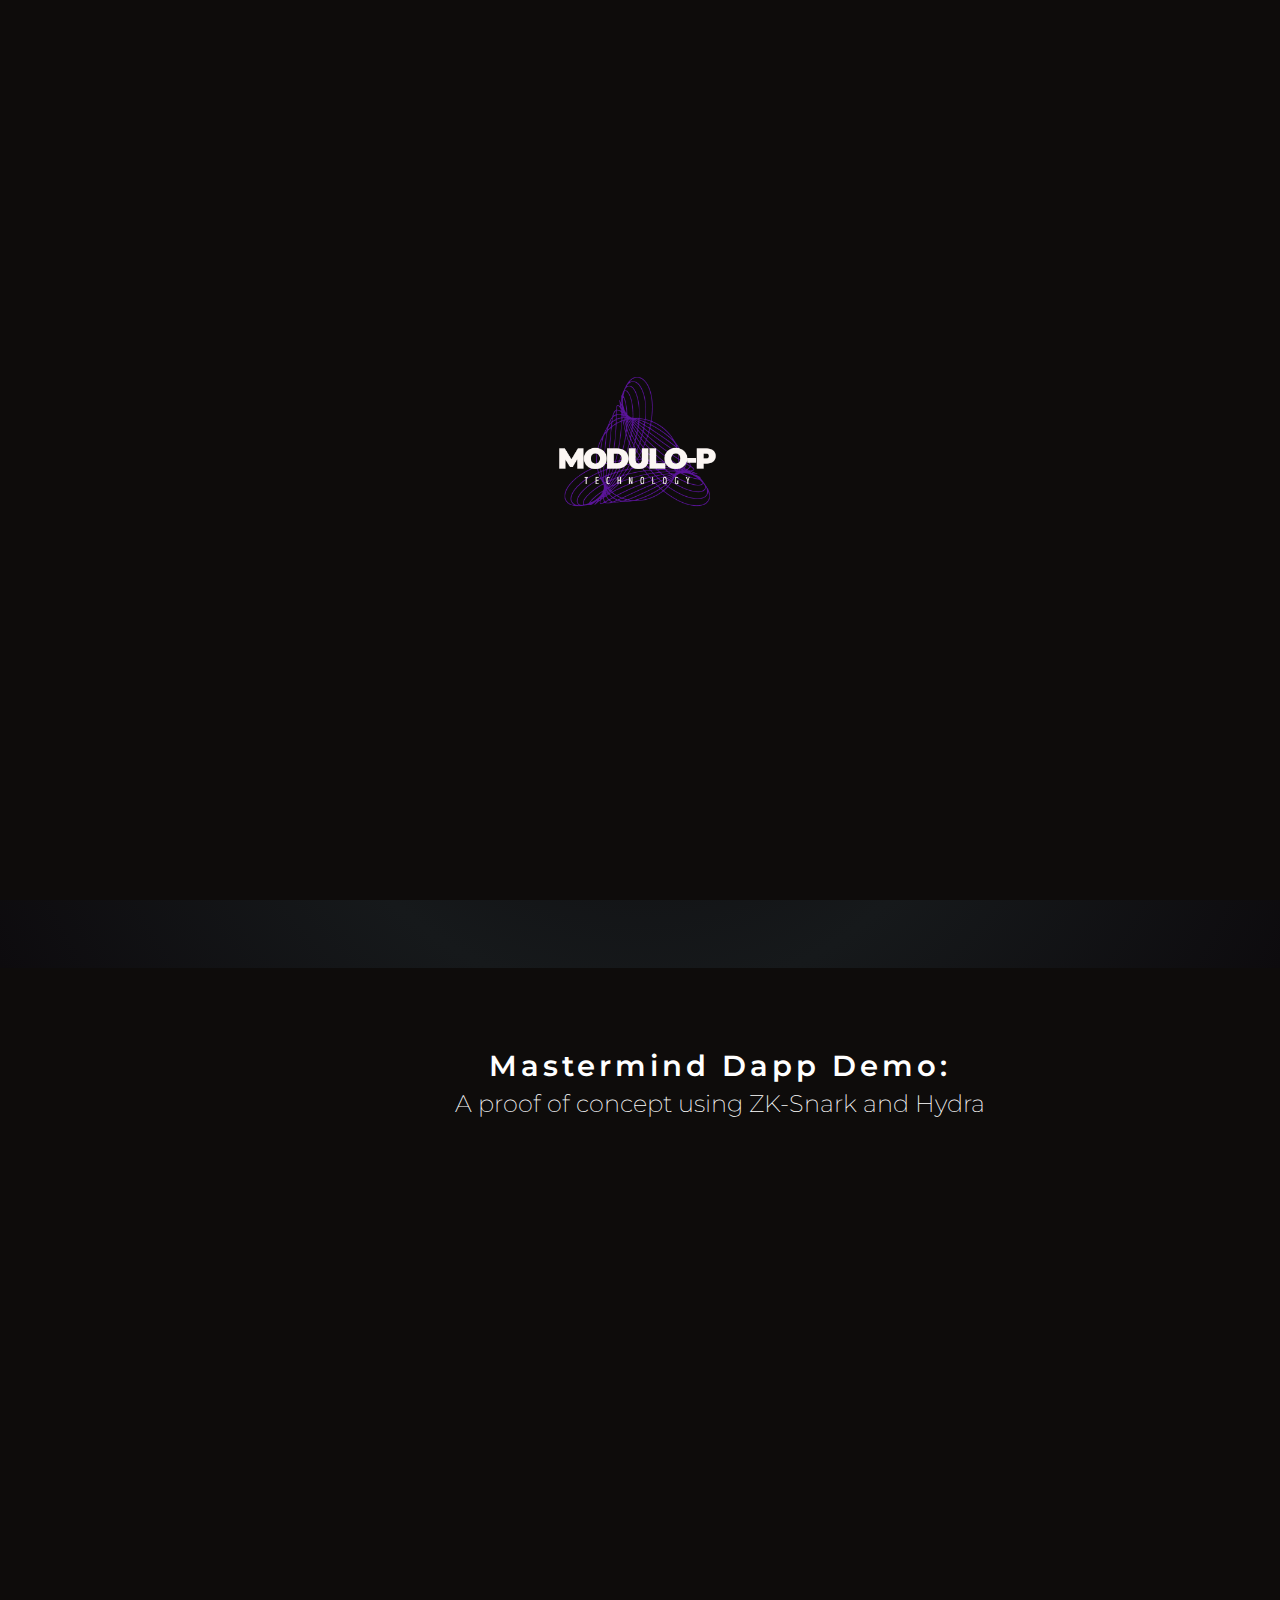
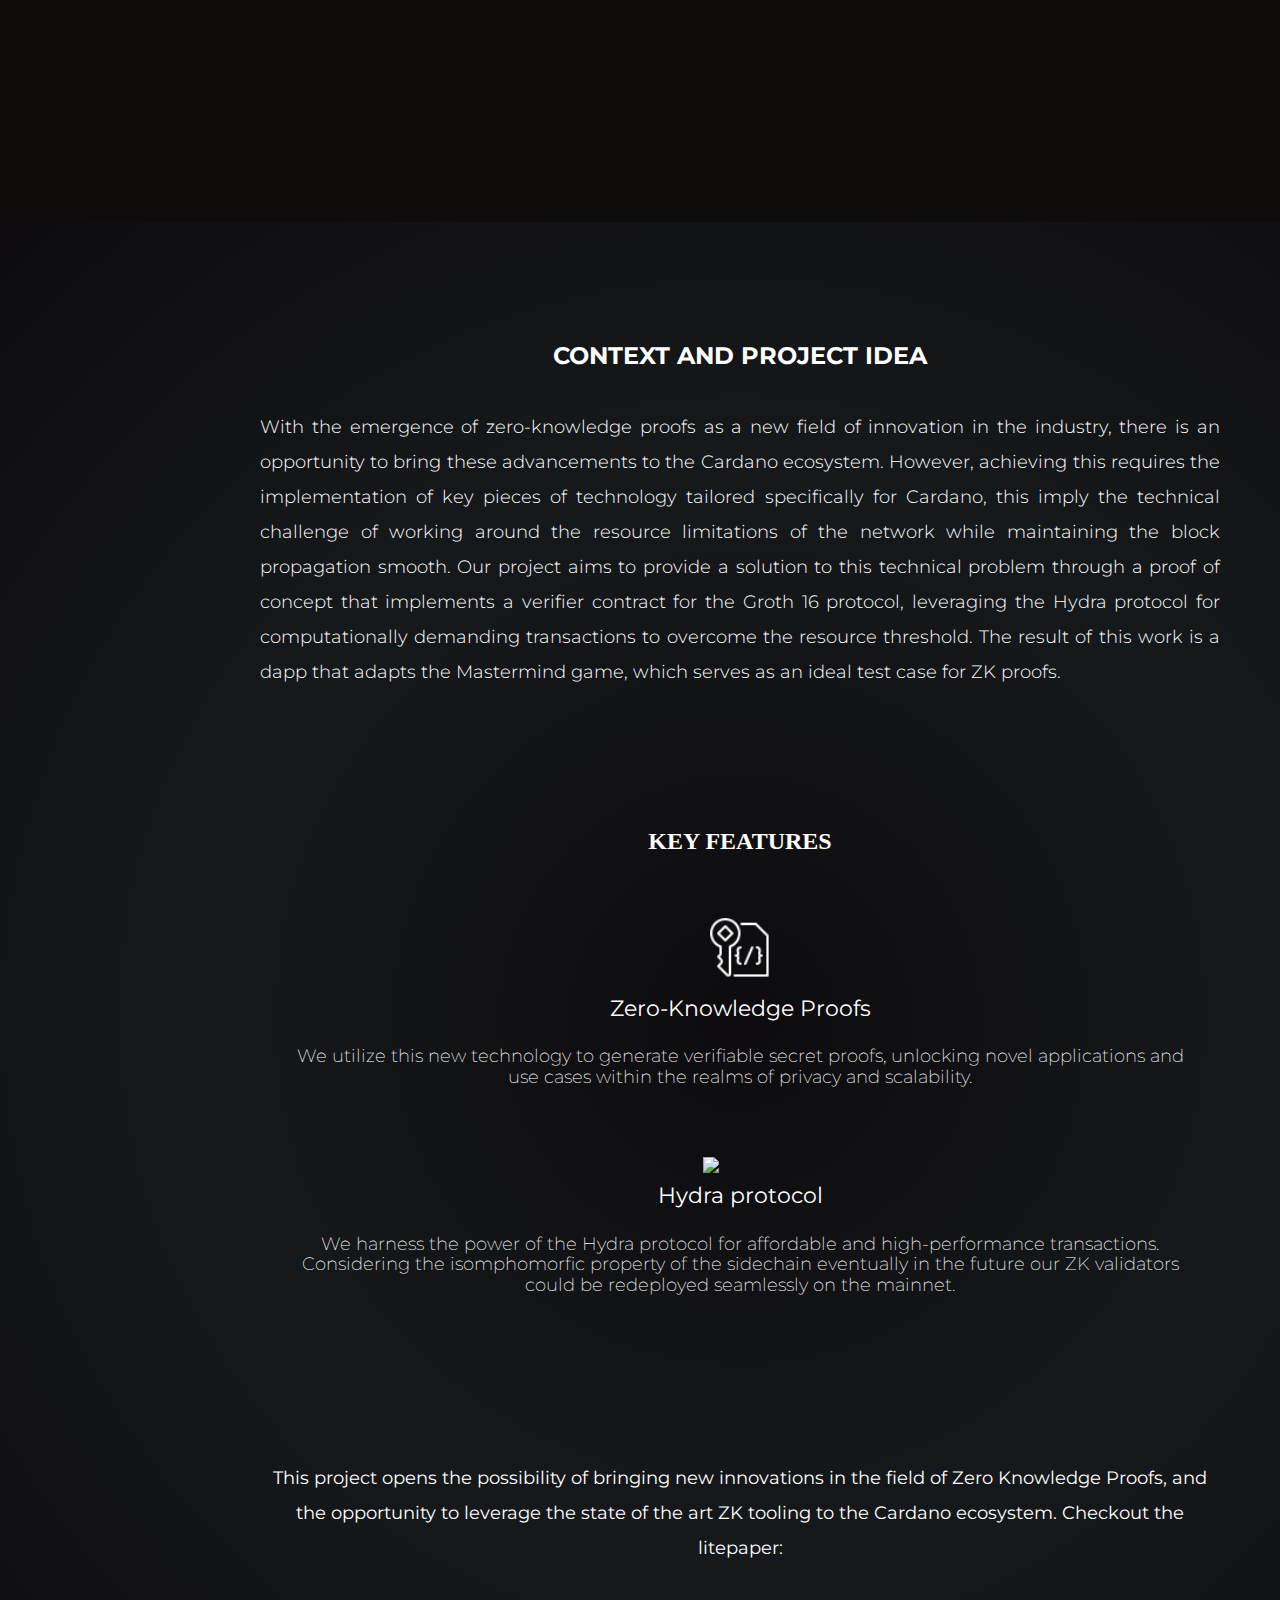
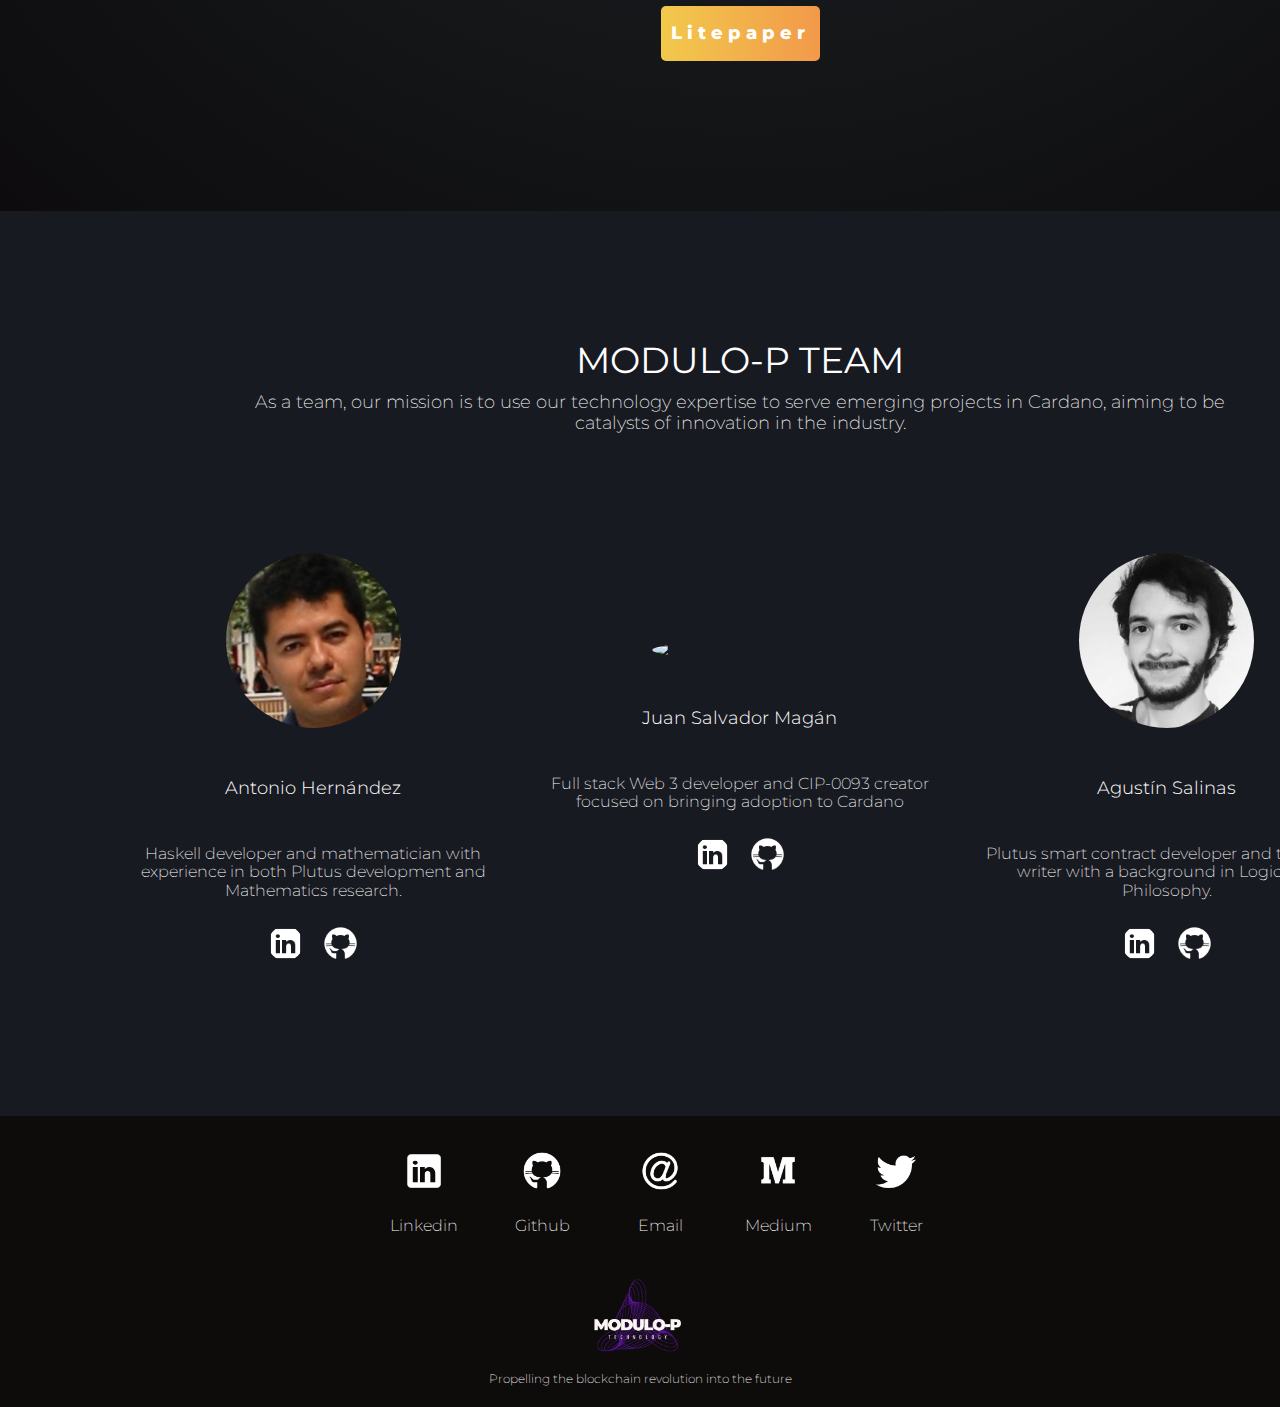
==== index.html @ 04d02759 "First commit" ====
<!DOCTYPE html>
<html>

<head>
	<meta charset="utf-8">
	<meta name="viewport" content="width=device-width, initial-scale=1">
	<title>Modulo-P</title>
	<link rel="icon" href="img/5.png">

	<!-- CSS -->

	<link rel="stylesheet" type="text/css" href="css/main.css">
	<link rel="stylesheet" type="text/css" href="css/normalize.css">
	<link rel="stylesheet" type="text/css" href="css/loader.css">

	<!-- Bootstrap -->

	<!-- Google  Fonts -->

	<link rel="preconnect" href="https://fonts.googleapis.com">
	<link rel="preconnect" href="https://fonts.gstatic.com" crossorigin>
	<link
		href="https://fonts.googleapis.com/css2?family=Montserrat:ital,wght@0,100;0,200;0,300;0,400;0,900;1,100;1,200;1,300;1,400;1,800&display=swap"
		rel="stylesheet">

	<link href="https://cdn.jsdelivr.net/npm/bootstrap@5.2.2/dist/css/bootstrap.min.css" rel="stylesheet"
		integrity="sha384-Zenh87qX5JnK2Jl0vWa8Ck2rdkQ2Bzep5IDxbcnCeuOxjzrPF/et3URy9Bv1WTRi" crossorigin="anonymous">

	<!-- javascript -->


</head>

<body>
	<div class="loader">
		<img src="img/10.png">
	</div>

	<script type="text/javascript" src="js/loader.js"></script>

	<nav class="navbar navbar-expand-lg navbar-dark bg-dark">
		<div class="container-fluid">
			<a class="navbar-brand" href="#"><img id="icono-navegador" src="img/12.png"></a>
			<button class="navbar-toggler" type="button" data-bs-toggle="collapse" data-bs-target="#navbarNav"
				aria-controls="navbarNav" aria-expanded="false" aria-label="Toggle navigation">
				<span class="navbar-toggler-icon"></span>
			</button>
			<div class="collapse navbar-collapse" id="navbarNav">
				<ul class="navbar-nav">
					<li class="nav-item">
						<a class="nav-link active" aria-current="page" href="index.html">Home</a>
					</li>
					<li class="nav-item">
						<a class="nav-link" aria-current="page" href="Litepaper.pdf">Litepaper</a>
					</li>

					<li class="nav-item">
						<a class="nav-link" href="#team">Team</a>
					</li>

					<li class="nav-item">
						<a class="nav-link" href="blog.html">Blog</a>
					</li>
					<li id="demo" class="nav-item">
						<a class="nav-link" href="/">Demo</a>
					</li>
				</ul>
			</div>
			<div class="demo-button-container">
				<div class="dropdown">
					<button class="btn btn-secondary dropdown-toggle" type="button" id="demo-button"
						data-bs-toggle="dropdown" aria-expanded="false">
						Dapp Demo
					</button>
					<ul class="dropdown-menu" aria-labelledby="demo-button">
						<li><a class="dropdown-item" href="#">Comming Soon</a></li>
					</ul>
				</div>
			</div>
		</div>
	</nav>


	<div class="portada">
		<div>
			<img src="img/background-2.png">
		</div>
		<div>
			<h1 id="text">Transforming Ideas into disruptive blockchain solutions</h1>
		</div>
		<div class="portada-baja">
			<a href="#video"><img src="img/flat-arrow.png"></a>
		</div>
	</div>
	<!--
	<div class="portada-baja">
		<a href="#video"><img src="img/flat-arrow.png"></a>
	</div>
	-->




	<div id="video" class="video">
		<h2><span>Mastermind Dapp Demo:</span><br> A proof of concept using ZK-Snark and Hydra</h2>
		<iframe id="miIframe" width="900" height="600"
			src="https://www.youtube.com/embed/O5PcHHtz0qE?si=FX9E0ruoYjTOz0R8" title="YouTube video player"
			frameborder="0"
			allow="accelerometer; autoplay; clipboard-write; encrypted-media; gyroscope; picture-in-picture; web-share"
			allowfullscreen="" style="width: 900px; height: 600px;"></iframe>
	</div>

	<div class="project">
		<div class="idea-general">
			<h2>CONTEXT AND PROJECT IDEA</h2>
			<p>
				With the emergence of zero-knowledge proofs as a new field of innovation in the industry, there is an
				opportunity to bring these advancements to the Cardano ecosystem. However, achieving this requires the
				implementation of key pieces of technology tailored specifically for Cardano, this imply the technical
				challenge of working around the resource limitations of the network while maintaining the block
				propagation smooth. Our project aims to provide a solution to this technical problem through a proof of
				concept that implements a verifier contract for the Groth 16 protocol, leveraging the Hydra protocol for
				computationally demanding transactions to overcome the resource threshold. The result of this work is a
				dapp that adapts the Mastermind game, which serves as an ideal test case for ZK proofs.
			</p>
		</div>
		<h2 id="key-features">KEY FEATURES</h2>
		<div class="idea-particular">
			<div class="features">
				<img src="img/icons8-smart-contract-64.png">
				<h5>Zero-Knowledge Proofs</h5>
				<p>We utilize this new technology to generate verifiable secret proofs, unlocking novel applications and
					use cases within the realms of privacy and scalability.</p>
			</div>
			<div class="features">
				<img src="https://hydra.family/head-protocol/img/hydra-white.png">
				<h5>Hydra protocol</h5>
				<p>We harness the power of the Hydra protocol for affordable and high-performance transactions.
					Considering the isomphomorfic property of the sidechain eventually in the future our ZK validators
					could be redeployed seamlessly on the mainnet.</p>
			</div>
		</div>

		<div class="idea-final">
			<p>This project opens the possibility of bringing new innovations in the field of Zero Knowledge Proofs, and
				the opportunity to leverage the state of the art ZK tooling to the Cardano ecosystem. Checkout the
				litepaper:</p>
			<a id="litepaper-button" href="">Litepaper</a>
		</div>

	</div>

	<div id="team" class="team">
		<h2>MODULO-P TEAM</h2>
		<p class="team-description">As a team, our mission is to use our technology expertise to serve emerging projects
			in Cardano, aiming to be catalysts of innovation in the industry.</p>
		<div class="team-container">
			<div class="team-element">
				<img src="img/antonio.jpeg">
				<h5>Antonio Hernández</h5>
				<p>Haskell developer and mathematician with experience in both Plutus development and Mathematics
					research.</p>
				<div class="team-rss">
					<a href="https://www.linkedin.com/in/antoniohg/"><img src="img/linked-in-50.png"></a>
					<a href="https://github.com/ajuggler"><img src="img/github-50.png"></a>
				</div>
			</div>
			<div class="team-element">
				<img src="https://avatars.githubusercontent.com/u/24716625?v=4">
				<h5>Juan Salvador Magán</h5>
				<p>Full stack Web 3 developer and CIP-0093 creator focused on bringing adoption to Cardano</p>
				<div class="team-rss">
					<a href="https://www.linkedin.com/in/juan-salvador-mag%C3%A1n-valero-9a071442/"><img
							src="img/linked-in-50.png"></a>
					<a href="https://github.com/jmagan"><img src="img/github-50.png"></a>
				</div>
			</div>
			<div class="team-element">
				<img src="img/ash.jpeg">
				<h5>Agustín Salinas</h5>
				<p>Plutus smart contract developer and technical writer with a background in Logic and Philosophy.</p>
				<div class="team-rss">
					<a href="https://www.linkedin.com/in/agust%C3%ADn-bad%C3%AD-salinas-h-a41a2b227/"><img
							src="img/linked-in-50.png"></a>
					<a href="https://github.com/AgustinBadi"><img src="img/github-50.png"></a>
				</div>
			</div>
		</div>
	</div>


	<footer>
		<div class="bajada">
			<div id="f-1" class="f-elem">
				<a href="https://www.linkedin.com/company/modulo-p/">
					<img class="f-1-img" src="img/linkedin-70.png">
					<p class='f-1-p'>Linkedin</p>
				</a>
				<a href="https://github.com/modulo-p">
					<img class="f-1-img" src="img/github-70.png">
					<p class='f-1-p'>Github</p>
				</a>
				<a href="mailto:info@modulo-p.io">
					<img class="f-1-img" src="img/email-70.png">
					<p class='f-1-p'>Email</p>
				</a>
				<a href="https://medium.com/@modp_">
					<img class="f-1-img" src="img/medium-70.png">
					<p class='f-1-p'>Medium</p>
				</a>
				<a href="https://twitter.com/modulop_">
					<img class="f-1-img" src="img/twitter-70.png">
					<p class='f-1-p'>Twitter</p>
				</a>
			</div>
			<div id="f-2" class="f-elem">
				<img src="img/4.png">
				<p>Propelling the blockchain revolution into the future</p>
			</div>
		</div>
	</footer>

	<script>

		// Función para ajustar el tamaño del iframe
		function ajustarIframe() {
			const iframe = document.getElementById('miIframe');
			const windowWidth = window.innerWidth;

			// Verifica si el ancho de la ventana es menor a 750px
			if (windowWidth < 750) {
				// Ajusta el ancho y alto del iframe a 500
				iframe.style.width = '300px';
				iframe.style.height = '300px';
			} else {
				iframe.style.width = '900px';
				iframe.style.height = '600px';
			}

		}

		// Agregar un evento que se active cuando cambie el tamaño de la ventana
		window.addEventListener('resize', ajustarIframe);

		// Llama a la función una vez al cargar la página para ajustar el iframe según el ancho inicial de la ventana
		ajustarIframe();

	</script>

	<!-- js-bootstrap -->
	<script src="https://cdn.jsdelivr.net/npm/bootstrap@5.2.2/dist/js/bootstrap.bundle.min.js"
		integrity="sha384-OERcA2EqjJCMA+/3y+gxIOqMEjwtxJY7qPCqsdltbNJuaOe923+mo//f6V8Qbsw3"
		crossorigin="anonymous"></script>
</body>

</html>
---- css/main.css ----
/*

font-family: 'Montserrat', sans-serif;

colores

negro claro: #212529
negro oscuro: #181a21
negro mas oscuro: #0e0c0b;
*/

html {
	background: #181a21;
	
}

body {
	background: #0e0c0b;
	background: rgb(13,11,14);
	background: radial-gradient(circle, rgba(13,11,14,1) 0%, rgba(22,25,27,1) 50%, rgba(13,11,14,1) 100%);
	
}


.navbar {
	padding: 0px;
}

.navbar div{
	padding: 0px;
	padding-left: 50px;
	padding-right: 20px;
}

#icono-navegador {
	width: 150px;
}

.nav-item {
	padding: 10px;
	font-family: 'Montserrat', sans-serif;
	font-weight: 400;
}

#demo-button {
	background: radial-gradient(circle at 10% 20%, rgb(254, 255, 165) 0%, rgb(255, 232, 182) 90%);
	background: radial-gradient(929px at 0.6% 1.3%, rgb(248, 251, 10) 0%, rgb(248, 47, 47) 82.6%);
	background: linear-gradient(96.2deg, rgb(255, 230, 112) 10.4%, rgb(255, 100, 100) 43.8%, rgb(0, 93, 219) 105.8%);
	background: linear-gradient(rgb(254, 102, 125), rgb(255, 163, 117));
	font-family: 'Montserrat', sans-serif;
	font-weight: 400;
	font-size: 16px;
	background: #F7971E;  /* fallback for old browsers */
	background: -webkit-linear-gradient(to right, #FFD200, #F7971E);  /* Chrome 10-25, Safari 5.1-6 */
	background: linear-gradient(to right, #FFD200, #F7971E); /* W3C, IE 10+/ Edge, Firefox 16+, Chrome 26+, Opera 12+, Safari 7+ */
	background: #F2994A;  /* fallback for old browsers */
	background: -webkit-linear-gradient(to right, #F2C94C, #F2994A);  /* Chrome 10-25, Safari 5.1-6 */
	background: linear-gradient(to right, #F2C94C, #F2994A); /* W3C, IE 10+/ Edge, Firefox 16+, Chrome 26+, Opera 12+, Safari 7+ */
}

.dropdown-menu {
	background: #181a21 !important;
	color: white;
}

.dropdown-item {
	color: white !important;
}

.dropdown-item:hover {
	color: black;
}

.blog-body-elem-autor a:hover{
	color: whitesmoke;
}

#demo {
	display: none;
}


@media (max-width:750px) {
	.navbar {
		padding: 0px;
		position: sticky;
	}

	.container-fluid {
		padding: 10px !important;
		margin: auto;
	}

	.collapse  {
		margin: auto !important;
	}

	.nav-item {
		margin: auto;
		padding: 0px;
	}

	#demo {
		display: inherit;
	}

	#demo-button {
		display: none;
	}
}


/* Portada */

.portada {
	background: #0e0c0b;
	background: rgb(13,11,14);
	background: radial-gradient(circle, rgba(13,11,14,1) 0%, rgba(22,25,27,1) 50%, rgba(13,11,14,1) 100%);
	display: grid;
	grid-template-columns: 550px 1fr;
	padding: 50px;
	padding-bottom: 50px;
}


.portada img {
	padding-left: 50px;
	width: 500px;
}

.portada div {
	width: 100%;
	display: flex;
  	height: 100%;
	padding: 0px !important;
}

.portada div h1 {
	margin: auto;
	text-align: left;
	padding: 30px;
	font-family: 'Montserrat', sans-serif;
	font-weight: 200;
	font-size: 64px;
	color: white;
	bottom: 20px;
}

.portada-baja {
	grid-column: 1 / span 2;
	padding: 20px;
	margin: auto;
	display: flex;
	flex-direction: row;
	justify-content: center;
	background: transparent;
	width: 100%;
	padding-bottom: 20px;
}

.portada-baja a {
	margin: auto;
}


.portada-baja img {
	margin: auto;
	width: 100px;
	transition: background 1s;
	padding: 10px;
}

.portada-baja img:hover {
	cursor: pointer;
	background: #181a21;
}


@keyframes cursor-blink {
    0% {
        opacity: 1;
    }
    50% {
        opacity: 0;
    }
    100% {
        opacity: 1;
    }
}

.cursor {
    animation: cursor-blink 1s infinite;

}

@media (max-width:750px) {
	.portada {
		height: 90vh;
		padding: 0px;
		display: grid;
		display: flex;
		flex-direction: column;
		grid-template-columns: 1fr;
		align-items: center;
		justify-content: center;
	}

	.portada div {
		max-width: 95vw;
		margin: auto;
	}

	.portada div img {
		padding-top: 50px;
		margin: auto;
		width: 75%;
		padding-left: 0px;
	}

	.portada div h1 {
		width: 100%;
		padding-left: 30px;
		padding-right: 30px;
		padding-top: 40px;
		padding-bottom: 0px;
		font-family: 'Montserrat', sans-serif;
		font-weight: 400;
		font-size: 30px;
		text-align: center;
	}

	.portada-baja {
		padding: 20px;
	}

	.portada-baja img{
		padding-top: 0px !important;
		padding: 0px;
		width: 50px !important;
	}
}


.video {
	padding: 80px;
	display: flex;
	flex-direction: column;
	background: #0e0c0b;
	width: 100%;
}

.video h2 {
	margin: auto;
	width: 75%;
	color: white;
	text-align: center;
	font-family: 'Montserrat', sans-serif;
	margin-bottom: 20px;
	font-weight: 200;
	line-height: 1.5em;
}

.video h2 span {
	font-weight: 600;
	font-size: 1.2em;
	letter-spacing: 4px;
}


.video iframe {
	margin: auto;
}

@media (max-width:750px) {
	.video {
		padding: 0px;
		margin: auto;
	}

	.video h2 {
		padding-top: 50px;
		font-size: 1em;
		line-height: 2em;
	}
}

/* Project */

.project {
	padding: 100px;
	background: #0e0c0b;
	background: rgb(13,11,14);
	background: radial-gradient(circle, rgba(13,11,14,1) 0%, rgba(22,25,27,1) 50%, rgba(13,11,14,1) 100%);
	width: 100%;
}

.idea-general {
	margin: auto;
	width: 75%;
	padding-bottom: 20px;
}

.idea-general h2 {
	font-family: 'Montserrat', sans-serif;
	text-align: center;
	color: white;
	margin-bottom: 40px;
}

.idea-general p {
	text-align: justify;
	color: white;
	font-family: 'Montserrat', sans-serif;
	font-weight: 300;
	line-height: 35px;
	font-size: 18px;
}

.idea-particular {
	margin: auto;
	width: 75%;
	display: grid;
	grid-template-columns: 1fr;
	padding-bottom: 100px;
}

#key-features {
	padding-top: 100px;
	margin: auto;
	text-align: center;
	color: white;
	padding-bottom: 30px;
}

.features {
	display: grid;
	color: white;
	margin: auto;
	padding: 25px;
}

.features img {
	width: 75px;
	margin: auto;
	padding-bottom: 10px;
}

.features h5 {
	margin: auto;
	font-family: 'Montserrat', sans-serif;
	font-weight: 400;
	font-size: 22px;
	text-align: justify;
	padding-bottom: 25px;
}

.features p {
	margin: auto;
	font-family: 'Montserrat', sans-serif;
	font-weight: 200;
	font-size: 18px;
	text-align: center;
	padding-bottom: 20px;
}

.idea-final {
	margin: auto;
	width: 75%;
	padding-bottom: 50px;
	display: flex;
	align-items: center;
	flex-direction: column;
}

.idea-final p {
	padding-top: 20px;
	padding-bottom: 40px;
	margin: auto;
	text-align: center;
	color: white;
	font-family: 'Montserrat', sans-serif;
	font-weight: 400;
	line-height: 35px;
	font-size: 18px;
	line-height: 35px;
}

#litepaper-button {
	padding: 10px;
	font-family: 'Montserrat', sans-serif;
	font-weight: 800;
	line-height: 35px;
	font-size: 18px;
	border-radius: 5px;
	text-decoration: none;
	color: white;
	background: #F2994A;  /* fallback for old browsers */
	background: -webkit-linear-gradient(to right, #F2C94C, #F2994A);  /* Chrome 10-25, Safari 5.1-6 */
	background: linear-gradient(to right, #F2C94C, #F2994A); /* W3C, IE 10+/ Edge, Firefox 16+, Chrome 26+, Opera 12+, Safari 7+ */
	margin: auto;
	letter-spacing: 5px;
}

@media (max-width: 750px) {

	.project {
		padding: 30px;
		padding-top: 30px;
		padding-bottom: 30px;
	}

	.idea-general {
		width: 95%;
		padding-top: 30px;
	}

	.idea-general h2 {
		font-size: 18px;
	}

	.idea-general p {
		font-size: 14px;
		line-height: 22px;
	}

	.idea-particular {
		width: 95%;
	}

	.features {
		padding: 0px;
	}

	.features h5 {
		text-align: center;
		
	}

	.features p {
		font-size: 14px;
	}

	.idea-particular {
		padding-bottom: 50px;
	}

	.idea-final {
		width: 100%;
	}

	.idea-final p {
		font-size: 14px;
	}

}

/* Team */

.team {
	margin: auto;
	background: #181a21;
	width: 100%;
	padding: 100px;

}

.team h2 {
	font-family: 'Montserrat', sans-serif;
	font-weight: 400;
	font-size: 36px;
	text-align: center;
	color: white;
	margin-bottom: 10px;
}

.team-description {
	margin: auto;
	width: 80%;
	font-family: 'Montserrat', sans-serif;
	font-weight: 200;
	font-size: 18px;
	text-align: center;
	color: white;
	margin-bottom: 100px;
}

.team-container {
	margin: auto;
	display: flex;
	display: grid;
	grid-template-columns: 1fr 1fr 1fr;
	justify-content: center;
	align-items: center;
}

.team-element {
	margin: auto;
	display: flex;
	display: grid;
	flex-direction: column;
	align-items: center;
	padding: 20px;
}

.team-element img {
	margin: auto;
	width: 175px;
	border-radius: 50%;
	margin-bottom: 20px;
}

.team-element h5 {
	font-family: 'Montserrat', sans-serif;
	font-weight: 300;
	font-size: 18px;
	text-align: center;
	color: white;
}

.team-element p {
	font-family: 'Montserrat', sans-serif;
	font-weight: 200;
	font-size: 16px;
	text-align: center;	
	color: white;
}

.team-rss {
	display: flex;
	margin: auto;
	justify-content: space-around;
}

.team-rss a{
	margin: auto;
	padding: 10px;
}

.team-rss a img {
	width: 35px;
}

@media (max-width: 750px) {
	.team {
		padding: 20px;
		padding-top: 50px;
		padding-bottom: 50px;
	}

	.team h2 {
		font-size: 24px;
	}

	.team-description {
		font-size: 16px;
		padding-top: 20px;
		margin-bottom: 30px;
	}

	.team-container {
		grid-template-columns: 1fr;
	}
}


/* Bajada */

footer {
	margin: auto;
	padding-top: 10px;
	padding-bottom: 10px;
	background: #0e0c0b;
	width: 100%;
}

.bajada {
	display: flex;
	flex-direction: column;
	align-items: center;
}

.f-elem {
	margin: auto;
	color: white;
	font-family: 'Montserrat', sans-serif;
	font-weight: 200;
}

#f-1 {
	display: grid;
	grid-template-columns: 1fr 1fr 1fr 1fr 1fr;
	grid-gap: 10px;
}

#f-1 a {
	display: flex;
	flex-direction: column;
	justify-content: center;
	align-items: center;
	width: 100%;
	margin: auto;
	color: white;
	text-decoration: none;
	padding: 20px;
}

#f-1 img{
	width: 40px;
	margin: auto;
	padding: 5px;
	margin-bottom: 5px;
}



#f-1 a:hover {
	color: #5a1499;
}

#f-2 {
	display: flex;
	flex-direction: column;
	align-items: center;
}

#f-2 img {
	width: 150px;
}

#f-2 p {
	text-align: center;
	font-size: 12px;
}

@media (max-width: 750px) {
	#f-1 {
		padding-top: 10px;
		grid-gap: 10px
	}

	#f-1 a {
		padding: 0px !important;
	}

	.f-1-img {
		width: 35px !important;
	}

	.f-1-p {
		font-size: 13px;
	}


}
---- css/loader.css ----
/* Loader */

.loader {
	background: #0e0c0b;
	position: fixed;
	top: 0;
	left: 0;
	height: 100%;
	width: 100%;
    display: flex;
    flex-direction: column;
	justify-content: center;
	align-items: center;
	z-index: 99;
}

.loader img{
	width: 300px;
	padding: 5px 0px;
}


.fadeout{
  animation: vanish 1s forwards;
}

@keyframes vanish {
	from {
			
  	}

	to {
		visibility:hidden;
		display:none !important;	
    }
}
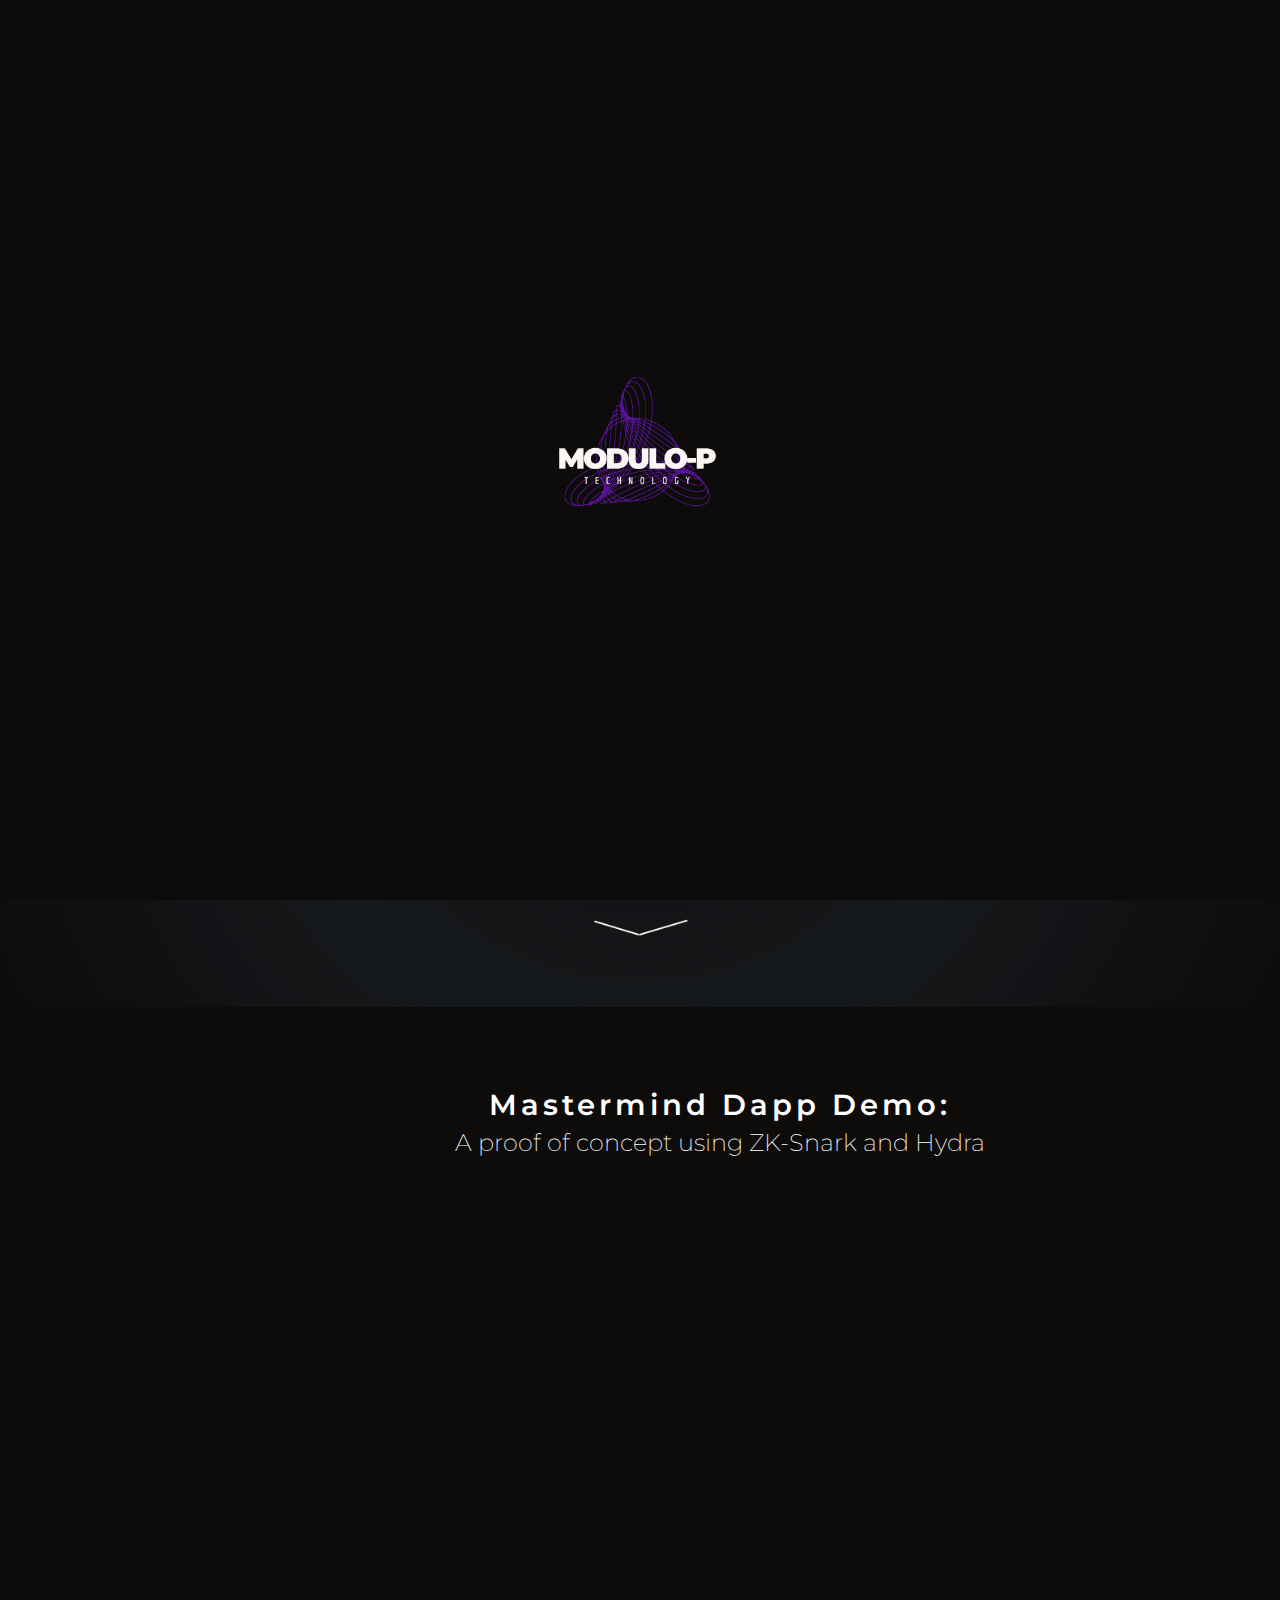
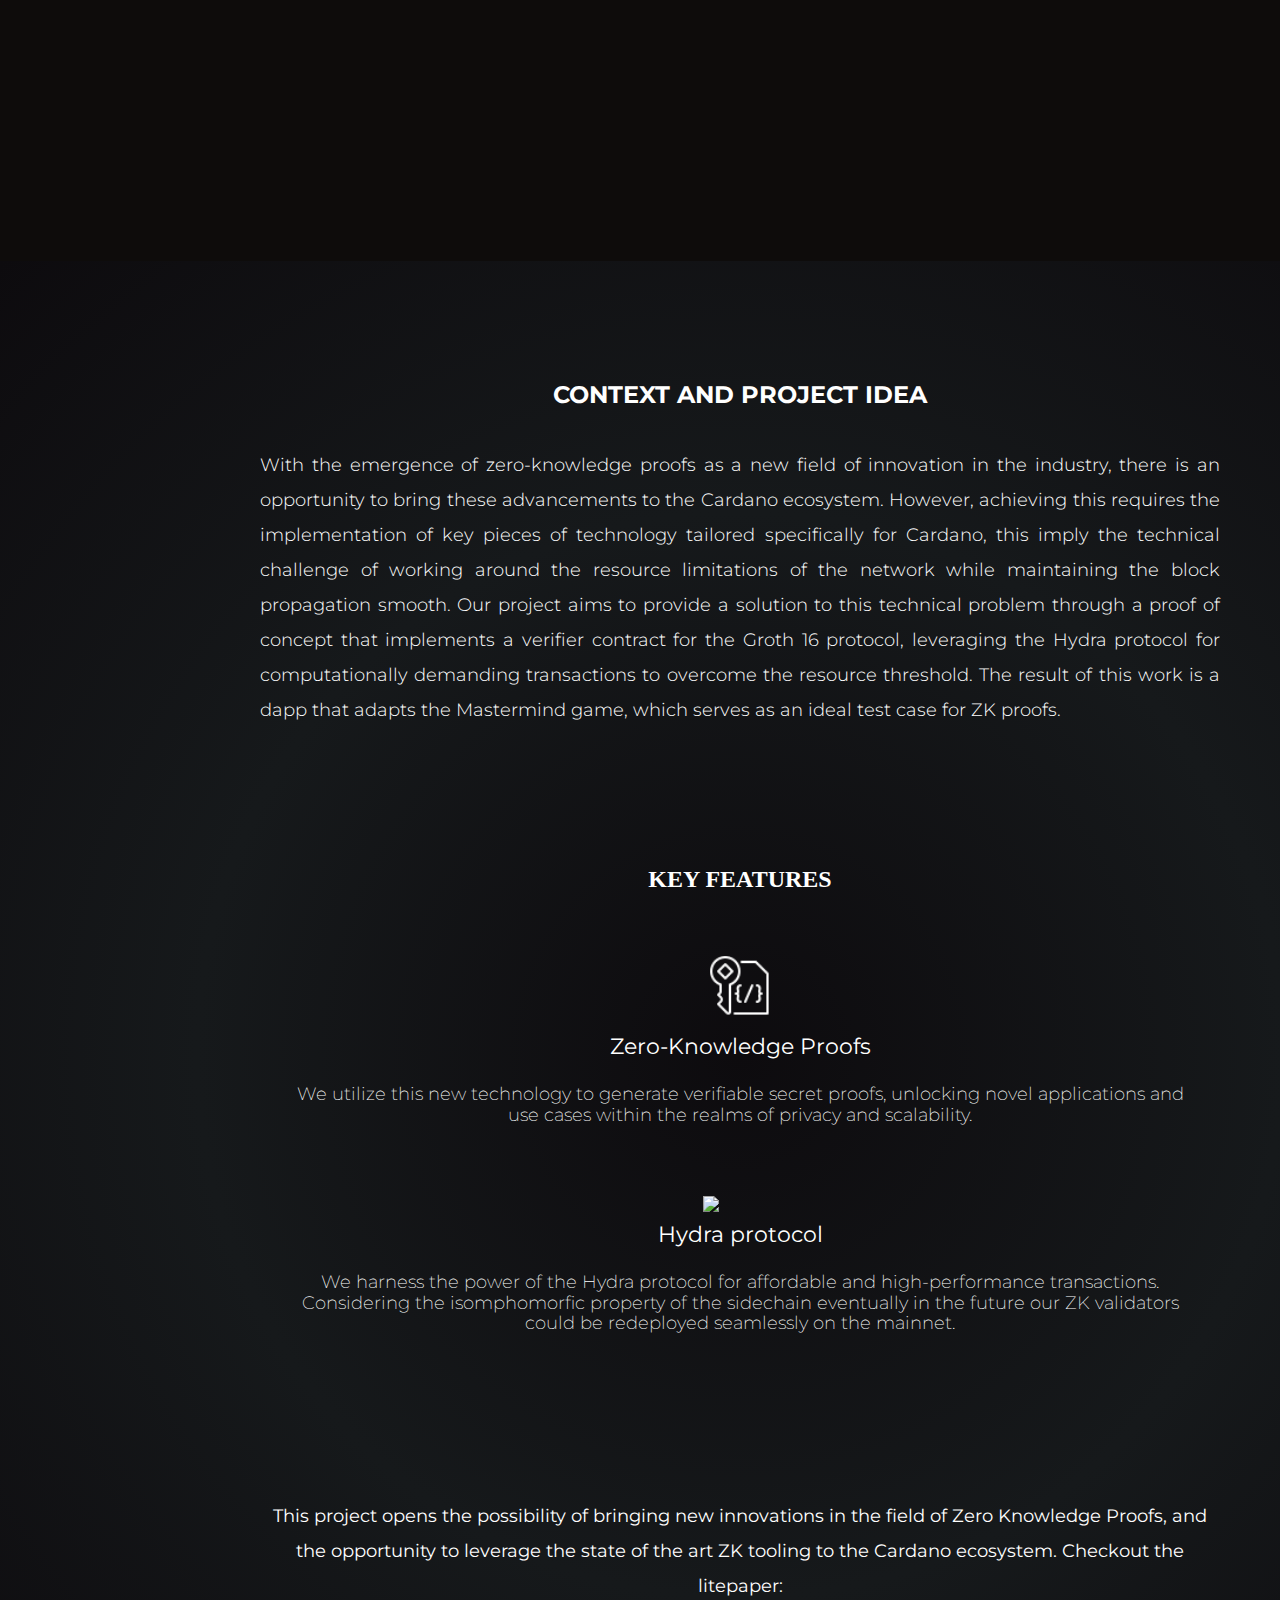
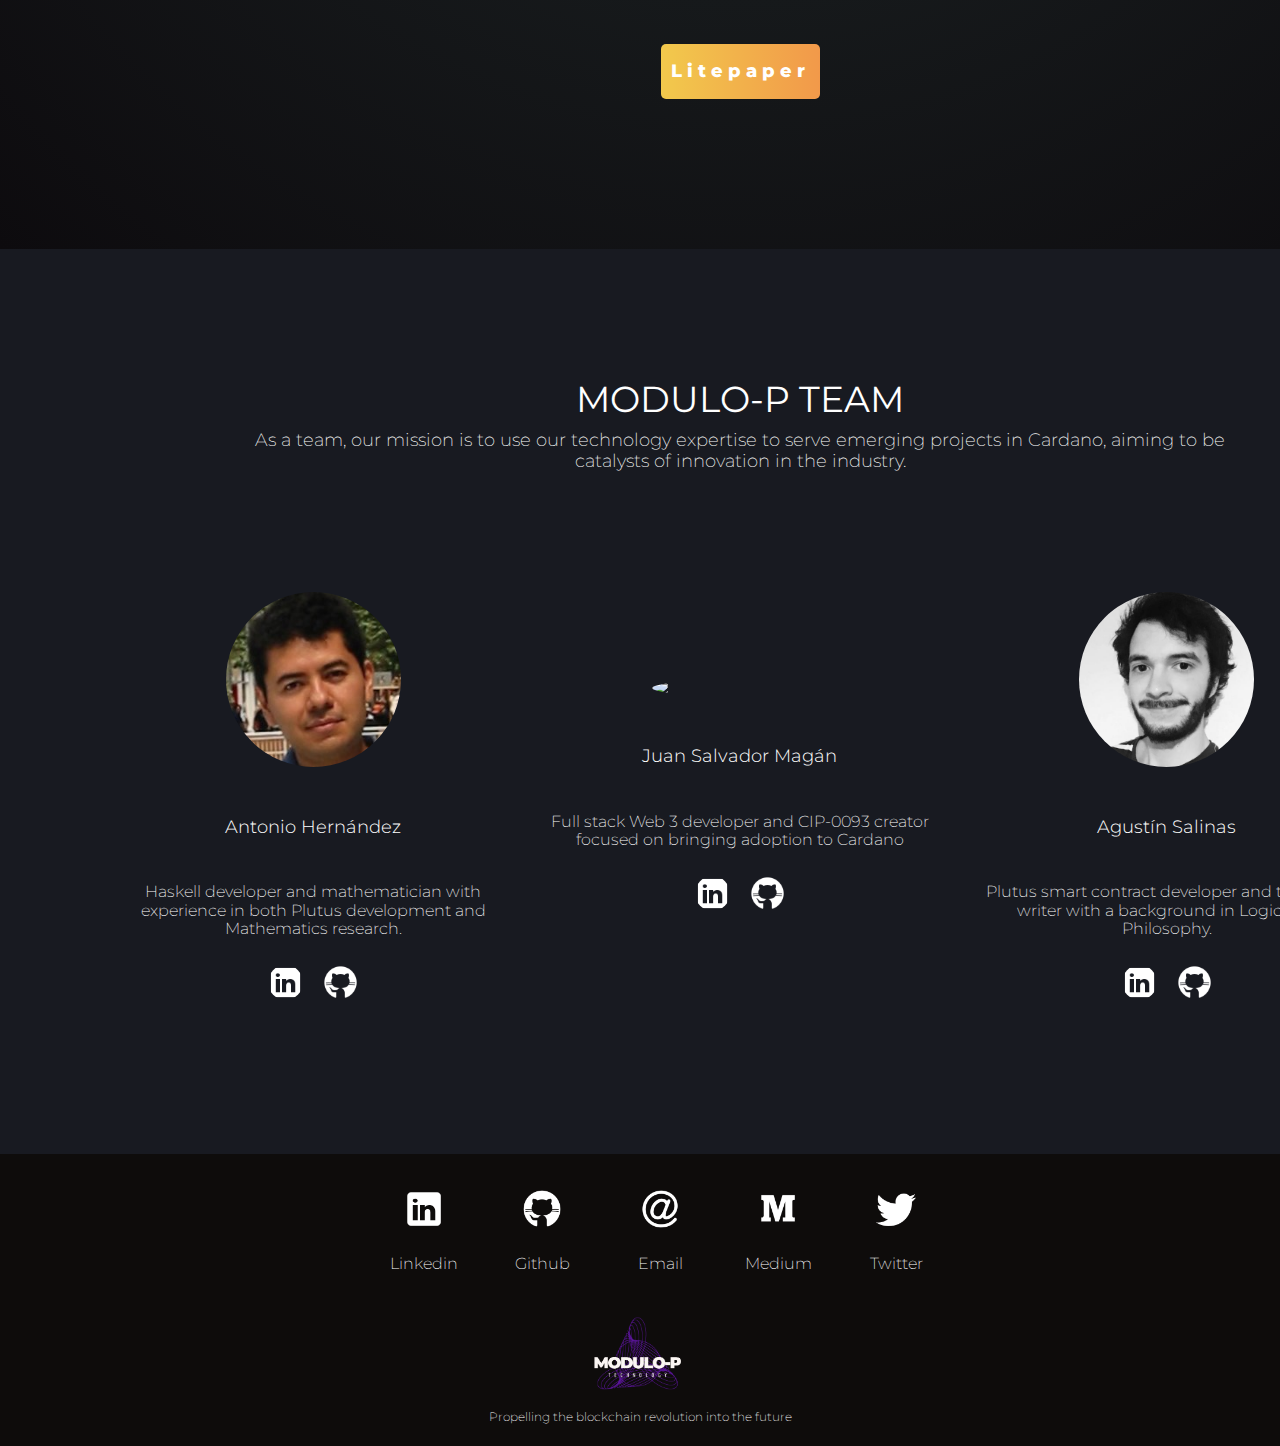
==== commit 0cf269f5: "Create transaparency page && Fix navbar ✨" ====
--- a/index.html
+++ b/index.html
@@ -60,6 +60,9 @@
 
 					<li class="nav-item">
 						<a class="nav-link" href="blog.html">Blog</a>
+					</li>
+					<li class="nav-item">
+						<a class="nav-link" href="transparency.html">Transparency</a>
 					</li>
 					<li id="demo" class="nav-item">
 						<a class="nav-link" href="/">Demo</a>
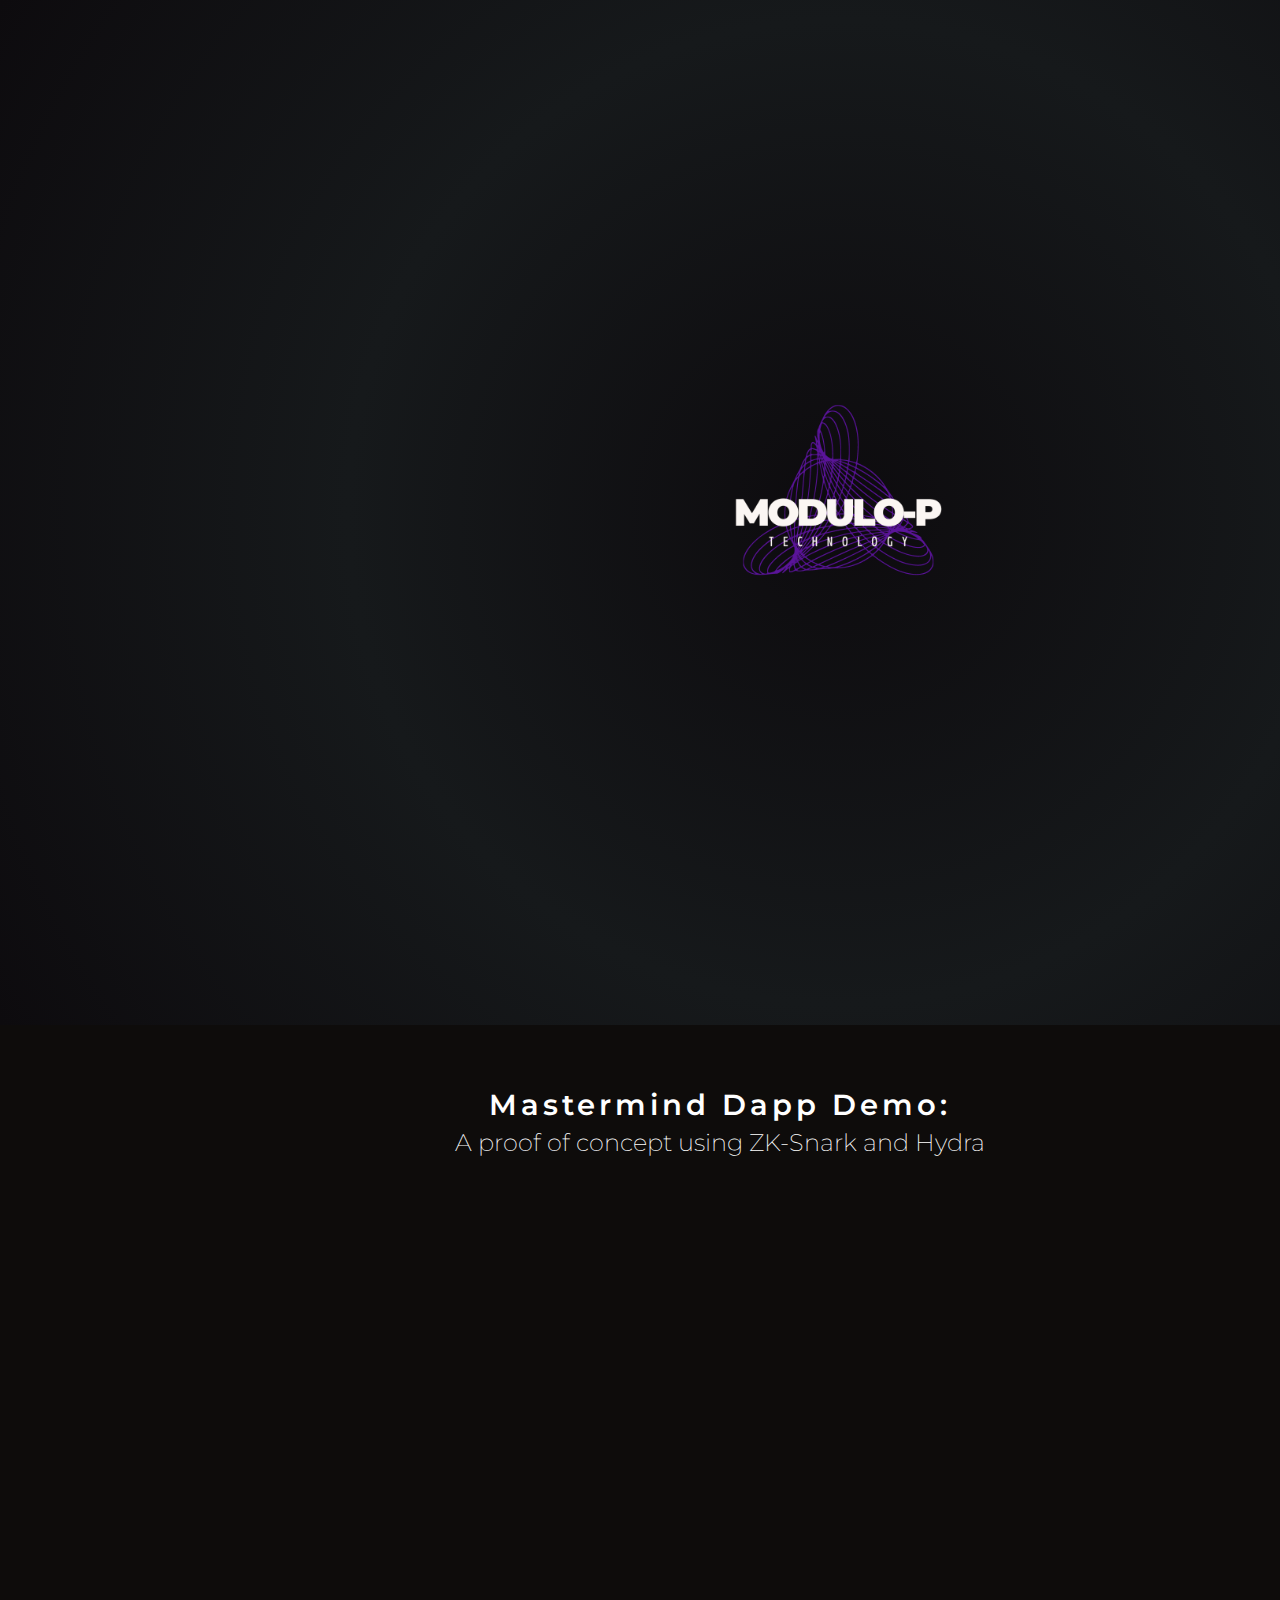
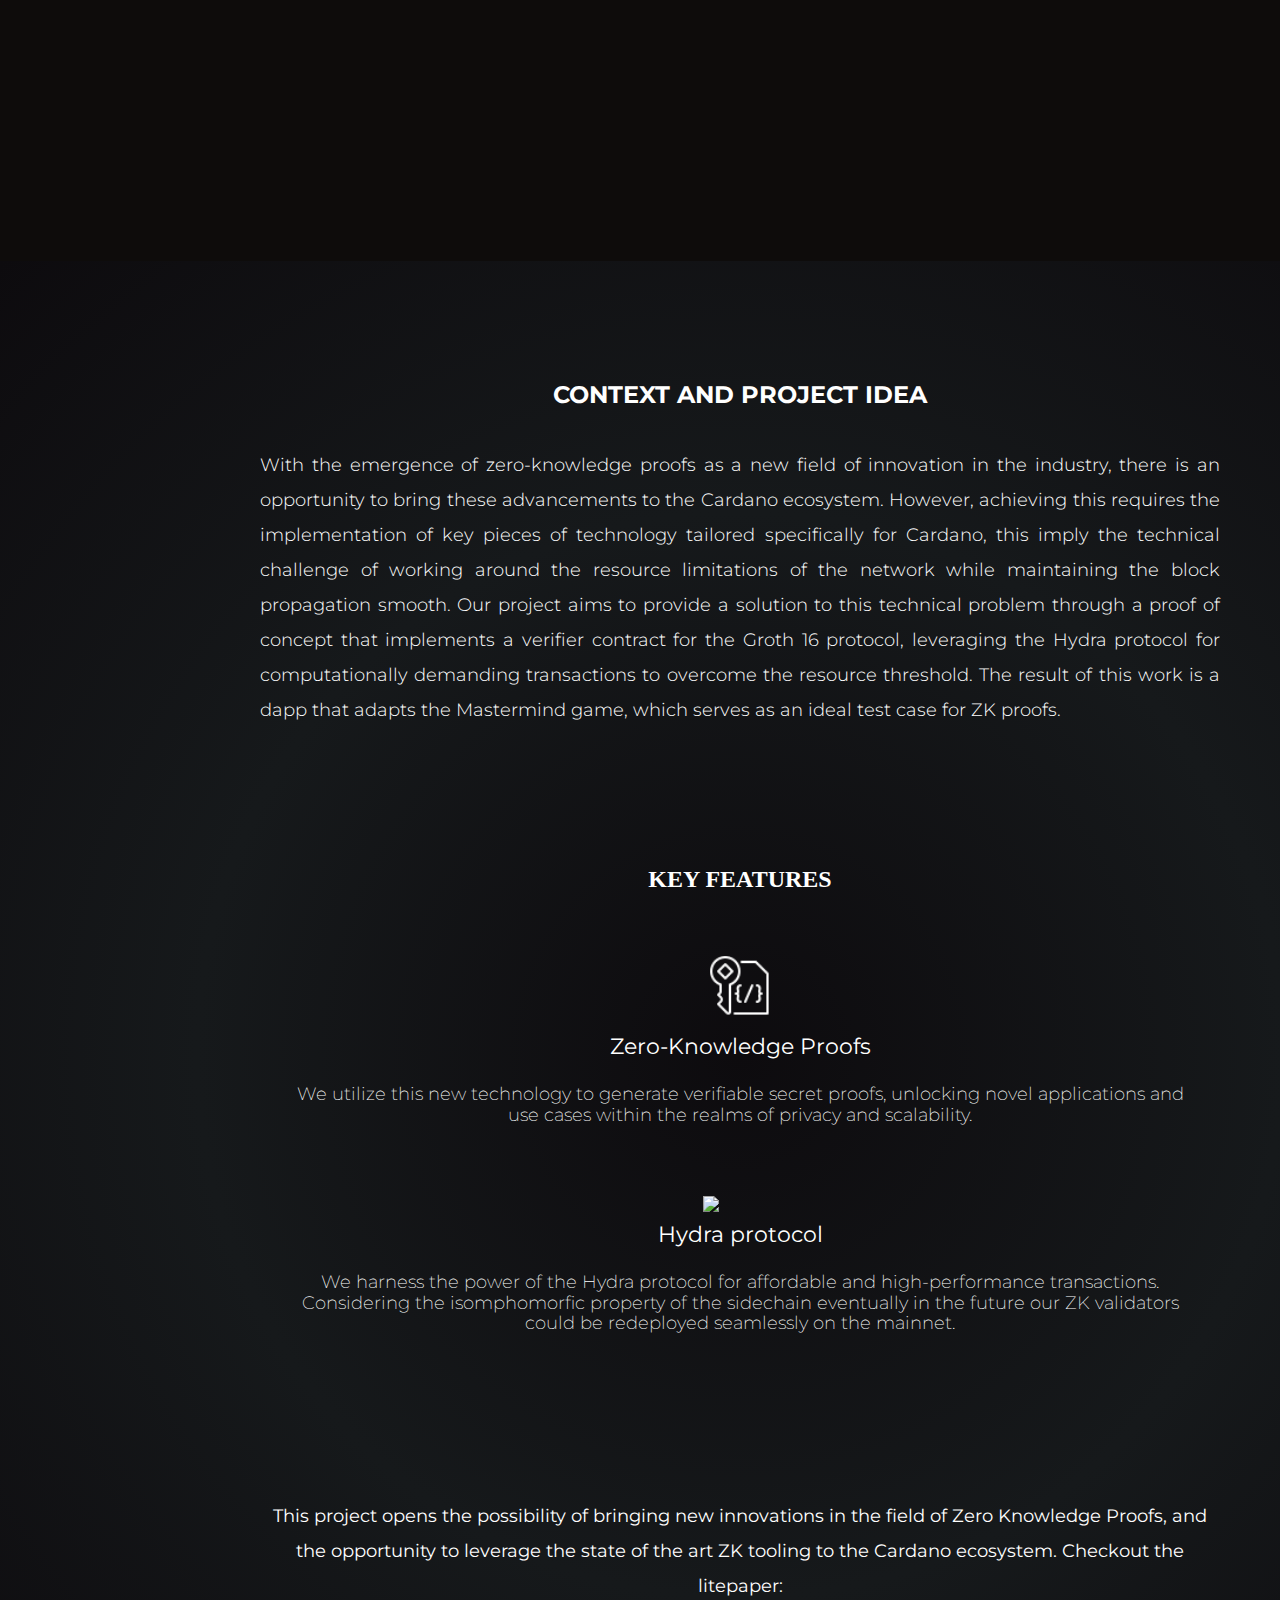
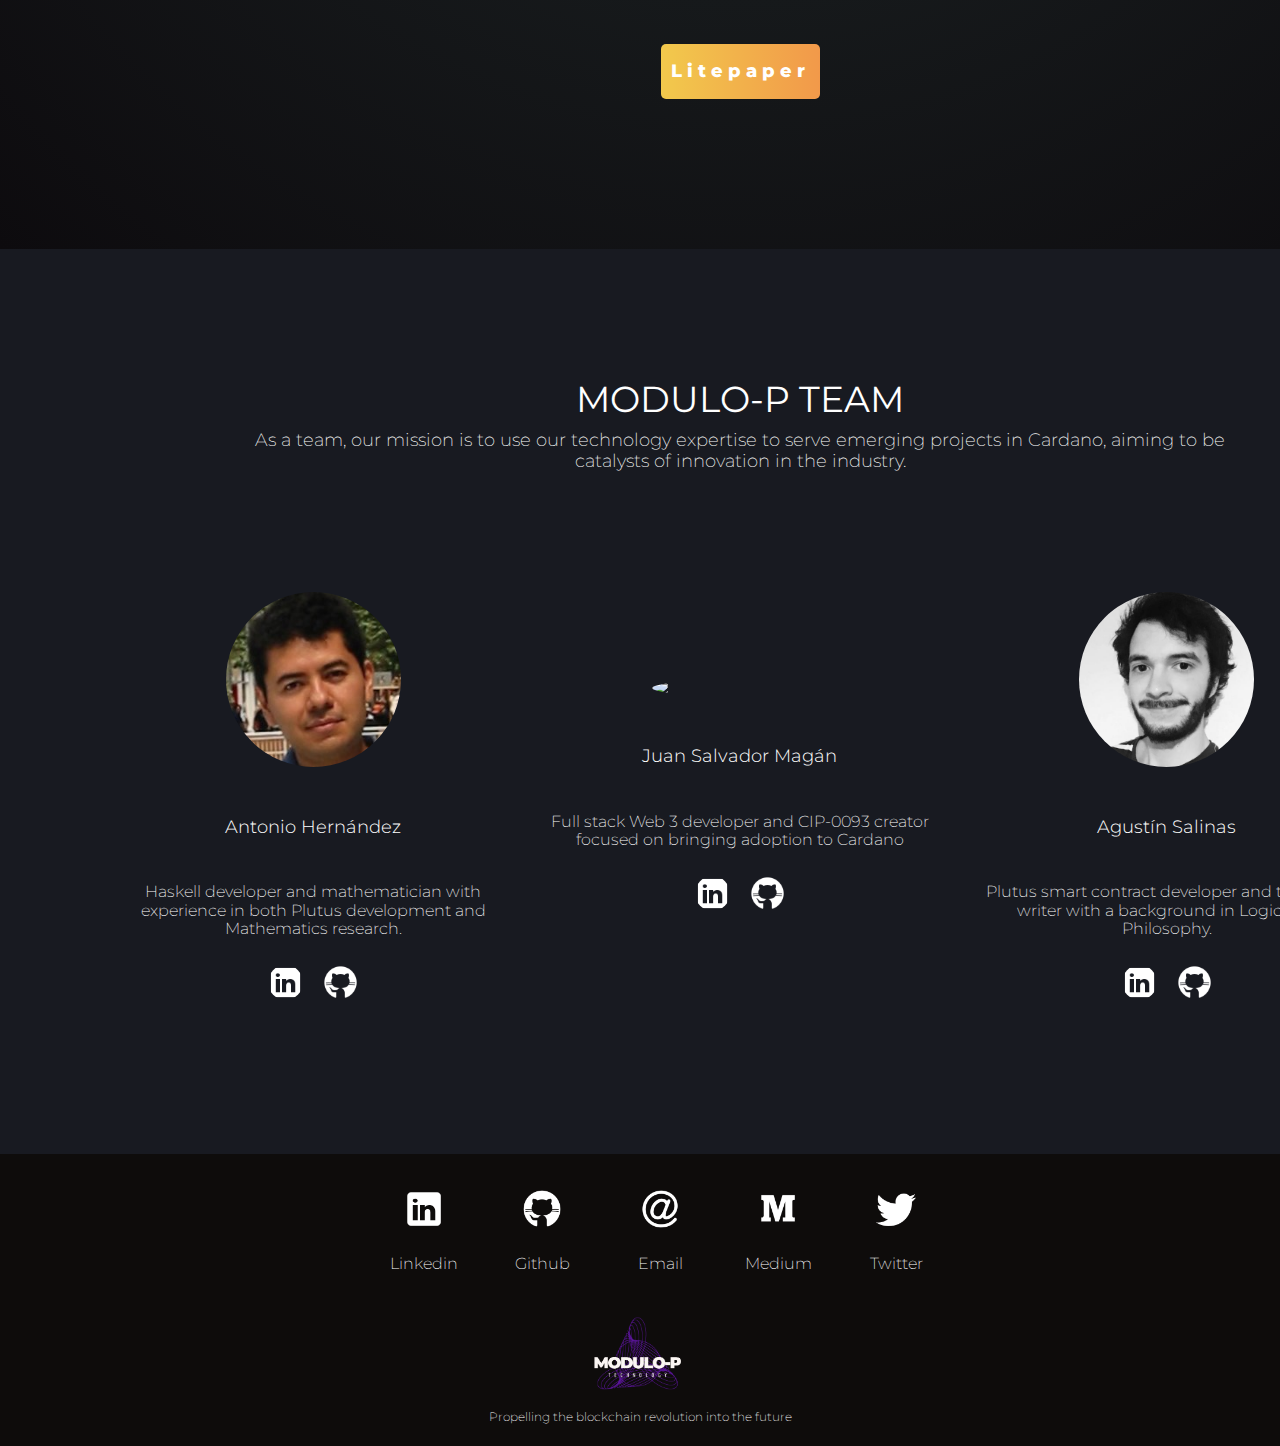
==== commit 637d3e67: "Update links and add f10 final report" ====
--- a/index.html
+++ b/index.html
@@ -33,7 +33,7 @@
 
 <body>
 	<div class="loader">
-		<img src="img/10.png">
+		<img src="img/modp-logo.png">
 	</div>
 
 	<script type="text/javascript" src="js/loader.js"></script>
@@ -51,7 +51,7 @@
 						<a class="nav-link active" aria-current="page" href="index.html">Home</a>
 					</li>
 					<li class="nav-item">
-						<a class="nav-link" aria-current="page" href="Litepaper.pdf">Litepaper</a>
+						<a class="nav-link" aria-current="page" href="docs/Litepaper.pdf">Litepaper</a>
 					</li>
 
 					<li class="nav-item">
@@ -76,7 +76,7 @@
 						Dapp Demo
 					</button>
 					<ul class="dropdown-menu" aria-labelledby="demo-button">
-						<li><a class="dropdown-item" href="#">Comming Soon</a></li>
+						<li><a class="dropdown-item" href="https://zkmastermind.modulo-p.io/">Mastermind</a></li>
 					</ul>
 				</div>
 			</div>
@@ -211,7 +211,7 @@
 					<img class="f-1-img" src="img/medium-70.png">
 					<p class='f-1-p'>Medium</p>
 				</a>
-				<a href="https://twitter.com/modulop_">
+				<a href="https://twitter.com/modp_">
 					<img class="f-1-img" src="img/twitter-70.png">
 					<p class='f-1-p'>Twitter</p>
 				</a>
--- a/css/loader.css
+++ b/css/loader.css
@@ -1,7 +1,13 @@
 /* Loader */
 
 .loader {
-	background: #0e0c0b;
+	background: #181a21;
+    background: rgb(233, 233, 233);
+    background: linear-gradient(90deg, rgba(233, 233, 233, 1) 15%, rgba(255, 255, 255, 1) 50%, rgba(233, 233, 233, 1) 85%);
+    padding: 50px 200px 75px 200px;
+    background: radial-gradient(circle at 24.1% 68.8%, rgb(50, 50, 50) 0%, rgb(0, 0, 0) 99.4%);
+    background: rgb(13, 11, 14);
+    background: radial-gradient(circle, rgba(13, 11, 14, 1) 0%, rgba(22, 25, 27, 1) 50%, rgba(13, 11, 14, 1) 100%);
 	position: fixed;
 	top: 0;
 	left: 0;
